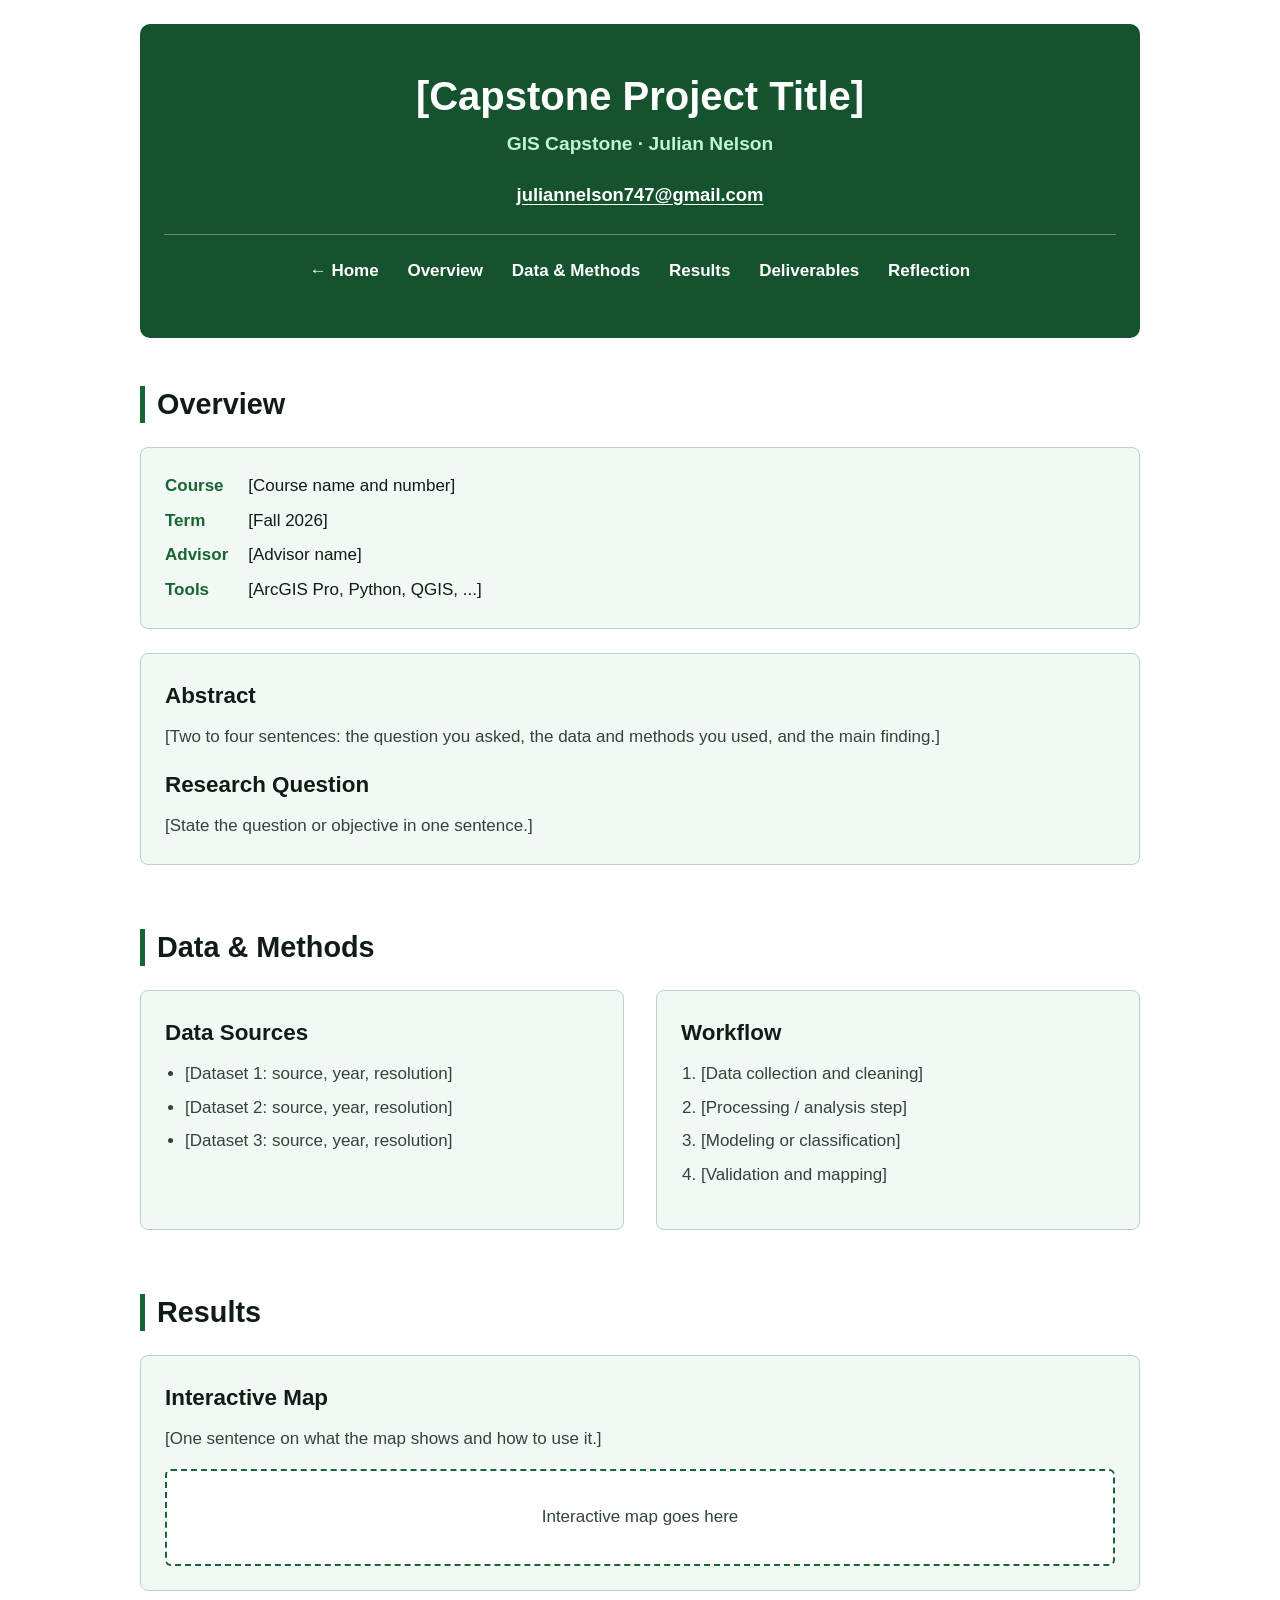
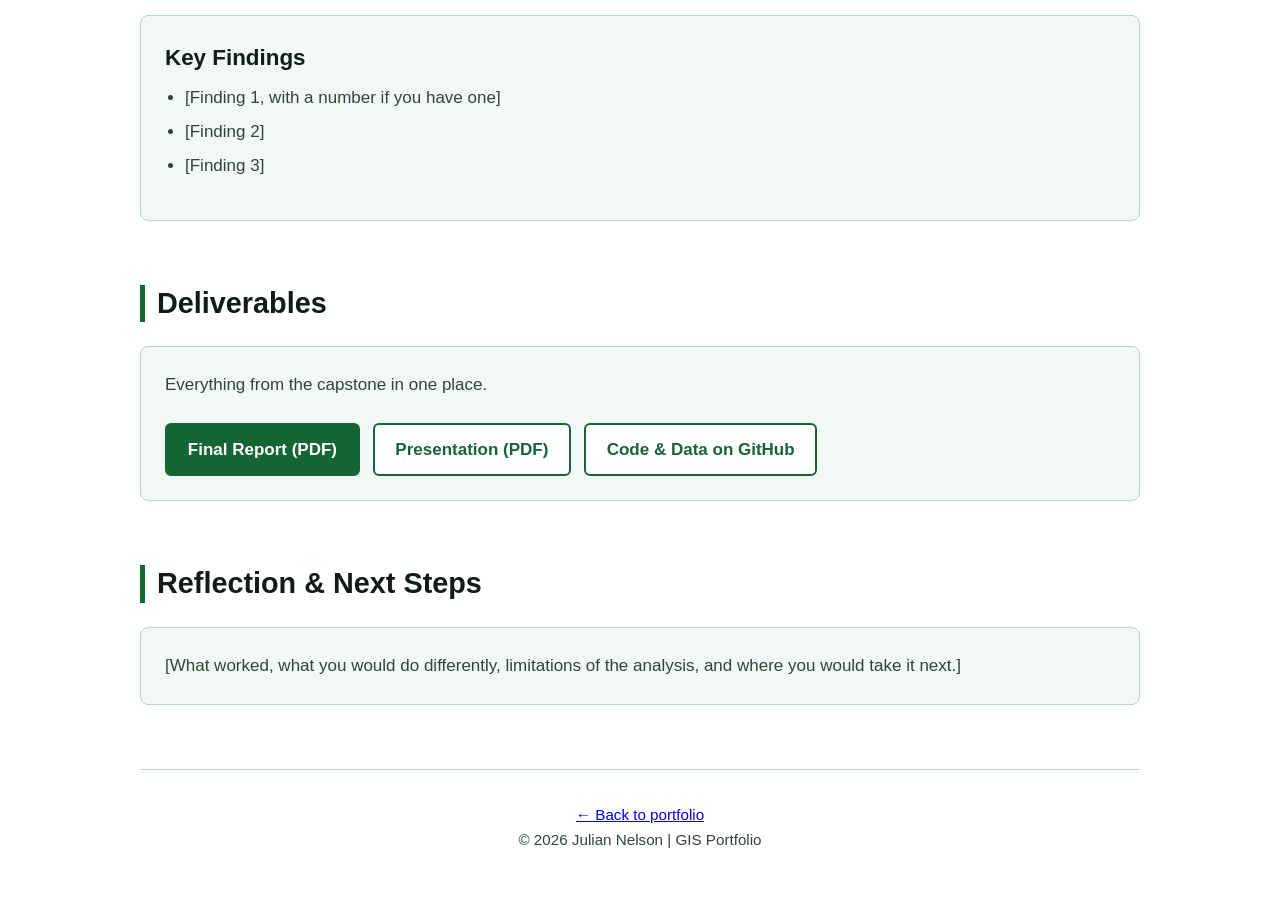
==== capstone.html @ 49990075 "Add files via upload" ====
<!DOCTYPE html>
<html lang="en">
<head>
  <meta charset="UTF-8">
  <meta name="viewport" content="width=device-width, initial-scale=1.0">
  <meta name="description" content="Capstone project by Julian Nelson: full write-up, data, methods, results, and deliverables.">

  <title>Capstone Project | Julian Nelson</title>

  <link rel="stylesheet" href="styles.css">
</head>


<body>

  <a class="skip-link" href="#overview">Skip to content</a>

  <div class="container">

    <!-- =========================
         Header
    ========================== -->
    <header>
      <h1>[Capstone Project Title]</h1>

      <p class="subtitle">
        GIS Capstone &middot; Julian Nelson
      </p>

      <div class="header-contact">
        <a href="mailto:juliannelson747@gmail.com">juliannelson747@gmail.com</a>
      </div>

      <nav aria-label="Capstone navigation">
        <a href="index.html">&larr; Home</a>
        <a href="#overview">Overview</a>
        <a href="#data-methods">Data &amp; Methods</a>
        <a href="#results">Results</a>
        <a href="#deliverables">Deliverables</a>
        <a href="#reflection">Reflection</a>
      </nav>
    </header>


    <main>

      <!-- =========================
           Overview
      ========================== -->
      <section id="overview">

        <h2>Overview</h2>

        <div class="card">

          <dl class="facts">
            <dt>Course</dt>
            <dd>[Course name and number]</dd>
            <dt>Term</dt>
            <dd>[Fall 2026]</dd>
            <dt>Advisor</dt>
            <dd>[Advisor name]</dd>
            <dt>Tools</dt>
            <dd>[ArcGIS Pro, Python, QGIS, ...]</dd>
          </dl>

        </div>

        <div class="card" style="margin-top: 1.5rem;">

          <h3>Abstract</h3>

          <p>
            [Two to four sentences: the question you asked, the data and
            methods you used, and the main finding.]
          </p>

          <h3>Research Question</h3>

          <p>
            [State the question or objective in one sentence.]
          </p>

        </div>

      </section>


      <!-- =========================
           Data & Methods
      ========================== -->
      <section id="data-methods">

        <h2>Data &amp; Methods</h2>

        <div class="grid">

          <div class="card">
            <h3>Data Sources</h3>
            <ul class="plain">
              <li>[Dataset 1: source, year, resolution]</li>
              <li>[Dataset 2: source, year, resolution]</li>
              <li>[Dataset 3: source, year, resolution]</li>
            </ul>
          </div>

          <div class="card">
            <h3>Workflow</h3>
            <ol>
              <li>[Data collection and cleaning]</li>
              <li>[Processing / analysis step]</li>
              <li>[Modeling or classification]</li>
              <li>[Validation and mapping]</li>
            </ol>
          </div>

        </div>

        <!-- Optional: workflow diagram
        <figure>
          <img class="project-image" src="images/capstone-workflow.png" alt="Diagram of the capstone workflow">
          <figcaption>Figure 1. Analysis workflow.</figcaption>
        </figure>
        -->

      </section>


      <!-- =========================
           Results
      ========================== -->
      <section id="results">

        <h2>Results</h2>

        <div class="card">

          <h3>Interactive Map</h3>

          <p>
            [One sentence on what the map shows and how to use it.]
          </p>

          <!-- Replace the placeholder with your map embed:
          <div class="map-container">
            <iframe
              src="maps/capstone-map.html"
              title="Interactive map of capstone results"
              loading="lazy"></iframe>
          </div>
          -->
          <div class="placeholder">Interactive map goes here</div>

        </div>

        <div class="card" style="margin-top: 1.5rem;">

          <h3>Key Findings</h3>

          <ul class="plain">
            <li>[Finding 1, with a number if you have one]</li>
            <li>[Finding 2]</li>
            <li>[Finding 3]</li>
          </ul>

          <!-- Static figures:
          <figure>
            <img class="project-image" src="images/capstone-figure1.png" alt="Describe the figure">
            <figcaption>Figure 2. [Caption.]</figcaption>
          </figure>
          -->

        </div>

      </section>


      <!-- =========================
           Deliverables
      ========================== -->
      <section id="deliverables">

        <h2>Deliverables</h2>

        <div class="card">

          <p>
            Everything from the capstone in one place.
          </p>

          <a class="btn" href="documents/capstone-report.pdf" target="_blank" rel="noopener noreferrer">
            Final Report (PDF)
          </a>

          <a class="btn btn-outline" href="documents/capstone-presentation.pdf" target="_blank" rel="noopener noreferrer">
            Presentation (PDF)
          </a>

          <a class="btn btn-outline" href="https://github.com/juliannelson747-beep" target="_blank" rel="noopener noreferrer">
            Code &amp; Data on GitHub
          </a>

        </div>

      </section>


      <!-- =========================
           Reflection
      ========================== -->
      <section id="reflection">

        <h2>Reflection &amp; Next Steps</h2>

        <div class="card">

          <p>
            [What worked, what you would do differently, limitations of the
            analysis, and where you would take it next.]
          </p>

        </div>

      </section>

    </main>


    <footer>
      <p><a href="index.html">&larr; Back to portfolio</a></p>
      <p>&copy; 2026 Julian Nelson | GIS Portfolio</p>
    </footer>

  </div>

</body>
</html>
---- styles.css ----
/* =========================
   Global Theme: white + green, high contrast
   (all text/background pairs are WCAG AA or better)
========================= */
:root {
  --bg-color: #ffffff;
  --surface: #f2f8f4;
  --text-main: #111c16;      /* ~17:1 on white */
  --text-muted: #33433a;     /* ~10:1 on white */
  --accent: #166534;         /* ~7:1 on white; white text on it ~7:1 */
  --accent-hover: #14532d;
  --accent-light: #bbf7d0;   /* used only on dark green header */
  --header-bg: #14532d;
  --border: #b9d4c2;
}

* {
  box-sizing: border-box;
  margin: 0;
  padding: 0;
}

html {
  scroll-behavior: smooth;
}

body {
  font-family: -apple-system, BlinkMacSystemFont, "Segoe UI", Roboto, Helvetica, Arial, sans-serif;
  font-size: 1.0625rem;
  background-color: var(--bg-color);
  color: var(--text-main);
  line-height: 1.65;
  padding: 1.5rem 1rem 2rem;
}

.container {
  max-width: 1000px;
  margin: 0 auto;
}

a:focus-visible {
  outline: 3px solid #000;
  outline-offset: 3px;
}

.skip-link {
  position: absolute;
  left: -999px;
  top: 0;
  background: #000;
  color: #fff;
  padding: 0.5rem 1rem;
  z-index: 10;
}

.skip-link:focus {
  left: 0;
}


/* =========================
   Header / Intro
========================= */
header {
  background-color: var(--header-bg);
  color: #fff;
  text-align: center;
  padding: 3rem 1.5rem;
  border-radius: 10px;
  margin-bottom: 3rem;
}

header h1 {
  font-size: 2.5rem;
  line-height: 1.2;
  margin-bottom: 0.5rem;
}

header .subtitle {
  font-size: 1.2rem;
  color: var(--accent-light);
  font-weight: 600;
}

.bio {
  margin: 1rem auto 0;
  color: #fff;
  max-width: 650px;
}

.header-contact {
  margin-top: 1.25rem;
  font-size: 1.15rem;
  font-weight: 700;
  color: #fff;
}

.header-contact a {
  color: #fff;
  text-decoration: underline;
  text-underline-offset: 3px;
}

.header-contact a:hover {
  color: var(--accent-light);
}

.header-contact .divider {
  margin: 0 0.6rem;
  color: var(--accent-light);
}


/* =========================
   Navigation
========================= */
nav {
  margin-top: 1.5rem;
  padding-top: 1.25rem;
  border-top: 1px solid rgba(255, 255, 255, 0.35);
}

nav a {
  display: inline-block;
  color: #fff;
  text-decoration: none;
  margin: 0.15rem 0.75rem;
  font-weight: 600;
  border-bottom: 2px solid transparent;
}

nav a:hover,
nav a[aria-current="page"] {
  border-bottom-color: var(--accent-light);
}

header a:focus-visible {
  outline-color: #fff;
}


/* =========================
   Sections
========================= */
section {
  margin-bottom: 4rem;
  scroll-margin-top: 1rem;
}

h2 {
  font-size: 1.8rem;
  line-height: 1.3;
  margin-bottom: 1.5rem;
  border-left: 5px solid var(--accent);
  padding-left: 0.75rem;
  color: var(--text-main);
}

h3 {
  color: var(--text-main);
}


/* =========================
   Responsive Project Grid
========================= */
.grid {
  display: grid;
  grid-template-columns: repeat(2, 1fr);
  gap: 2rem;
}

@media (max-width: 700px) {
  .grid {
    grid-template-columns: 1fr;
  }

  header h1 {
    font-size: 2rem;
  }
}


/* =========================
   Cards (not clickable, so no hover effects)
========================= */
.card {
  background-color: var(--surface);
  border: 1px solid var(--border);
  border-radius: 8px;
  padding: 1.5rem;
}

.card h3 {
  font-size: 1.4rem;
  margin-bottom: 0.5rem;
}

.card p {
  color: var(--text-muted);
  margin-bottom: 1rem;
}

.card p:last-child {
  margin-bottom: 0;
}


/* =========================
   Tool lists (plain text, so they don't look like buttons)
========================= */
.meta {
  color: var(--accent);
  font-weight: 700;
  font-size: 0.95rem;
  margin-bottom: 1rem;
}

.skills-grid {
  display: grid;
  grid-template-columns: repeat(auto-fit, minmax(220px, 1fr));
  gap: 1.5rem 2rem;
}

.skills-grid h3 {
  font-size: 1.05rem;
  color: var(--accent);
  margin-bottom: 0.5rem;
  padding-bottom: 0.35rem;
  border-bottom: 2px solid var(--border);
}

.skills-grid ul {
  list-style: disc;
  padding-left: 1.25rem;
  color: var(--text-main);
}

.skills-grid li {
  margin-bottom: 0.25rem;
}


/* =========================
   Project Images
========================= */
.project-image {
  width: 100%;
  height: 220px;
  object-fit: cover;
  border-radius: 6px;
  border: 1px solid var(--border);
  margin-bottom: 1rem;
}


/* =========================
   Interactive Map / Embeds
========================= */
.map-container {
  position: relative;
  width: 100%;
  height: 500px;
  border-radius: 6px;
  overflow: hidden;
  border: 1px solid var(--border);
  margin: 1rem 0;
}

.map-container iframe {
  width: 100%;
  height: 100%;
  border: none;
}

figure {
  margin: 1rem 0;
}

figcaption {
  color: var(--text-muted);
  font-size: 0.95rem;
  margin-top: 0.4rem;
}


/* =========================
   Buttons (only real links/actions look like this)
========================= */
.btn {
  display: inline-block;
  background-color: var(--accent);
  color: #fff;
  font-weight: 700;
  padding: 0.65rem 1.3rem;
  border: 2px solid var(--accent);
  border-radius: 6px;
  text-decoration: none;
  transition: background 0.2s, color 0.2s;
  margin-right: 0.5rem;
  margin-top: 0.5rem;
}

.btn:hover {
  background-color: var(--accent-hover);
  border-color: var(--accent-hover);
}

.btn-outline {
  background-color: #fff;
  color: var(--accent);
}

.btn-outline:hover {
  background-color: var(--accent-hover);
  color: #fff;
}


/* =========================
   Contact Links
========================= */
.contact-buttons {
  display: flex;
  flex-wrap: wrap;
  gap: 0.5rem;
}

.contact-buttons .btn {
  margin: 0;
}


/* =========================
   Capstone page
========================= */
.facts {
  display: grid;
  grid-template-columns: max-content 1fr;
  gap: 0.4rem 1.25rem;
}

.facts dt {
  font-weight: 700;
  color: var(--accent);
}

.facts dd {
  color: var(--text-main);
}

.placeholder {
  border: 2px dashed var(--accent);
  border-radius: 6px;
  padding: 2rem 1rem;
  text-align: center;
  color: var(--text-muted);
  background: #fff;
}

.card ol,
.card ul.plain {
  padding-left: 1.25rem;
  color: var(--text-muted);
  margin-bottom: 1rem;
}

.card li {
  margin-bottom: 0.35rem;
}

.card a:not(.btn) {
  color: var(--accent);
  font-weight: 600;
}


/* =========================
   Footer
========================= */
footer {
  text-align: center;
  padding: 2rem;
  color: var(--text-muted);
  border-top: 1px solid var(--border);
  font-size: 0.95rem;
}
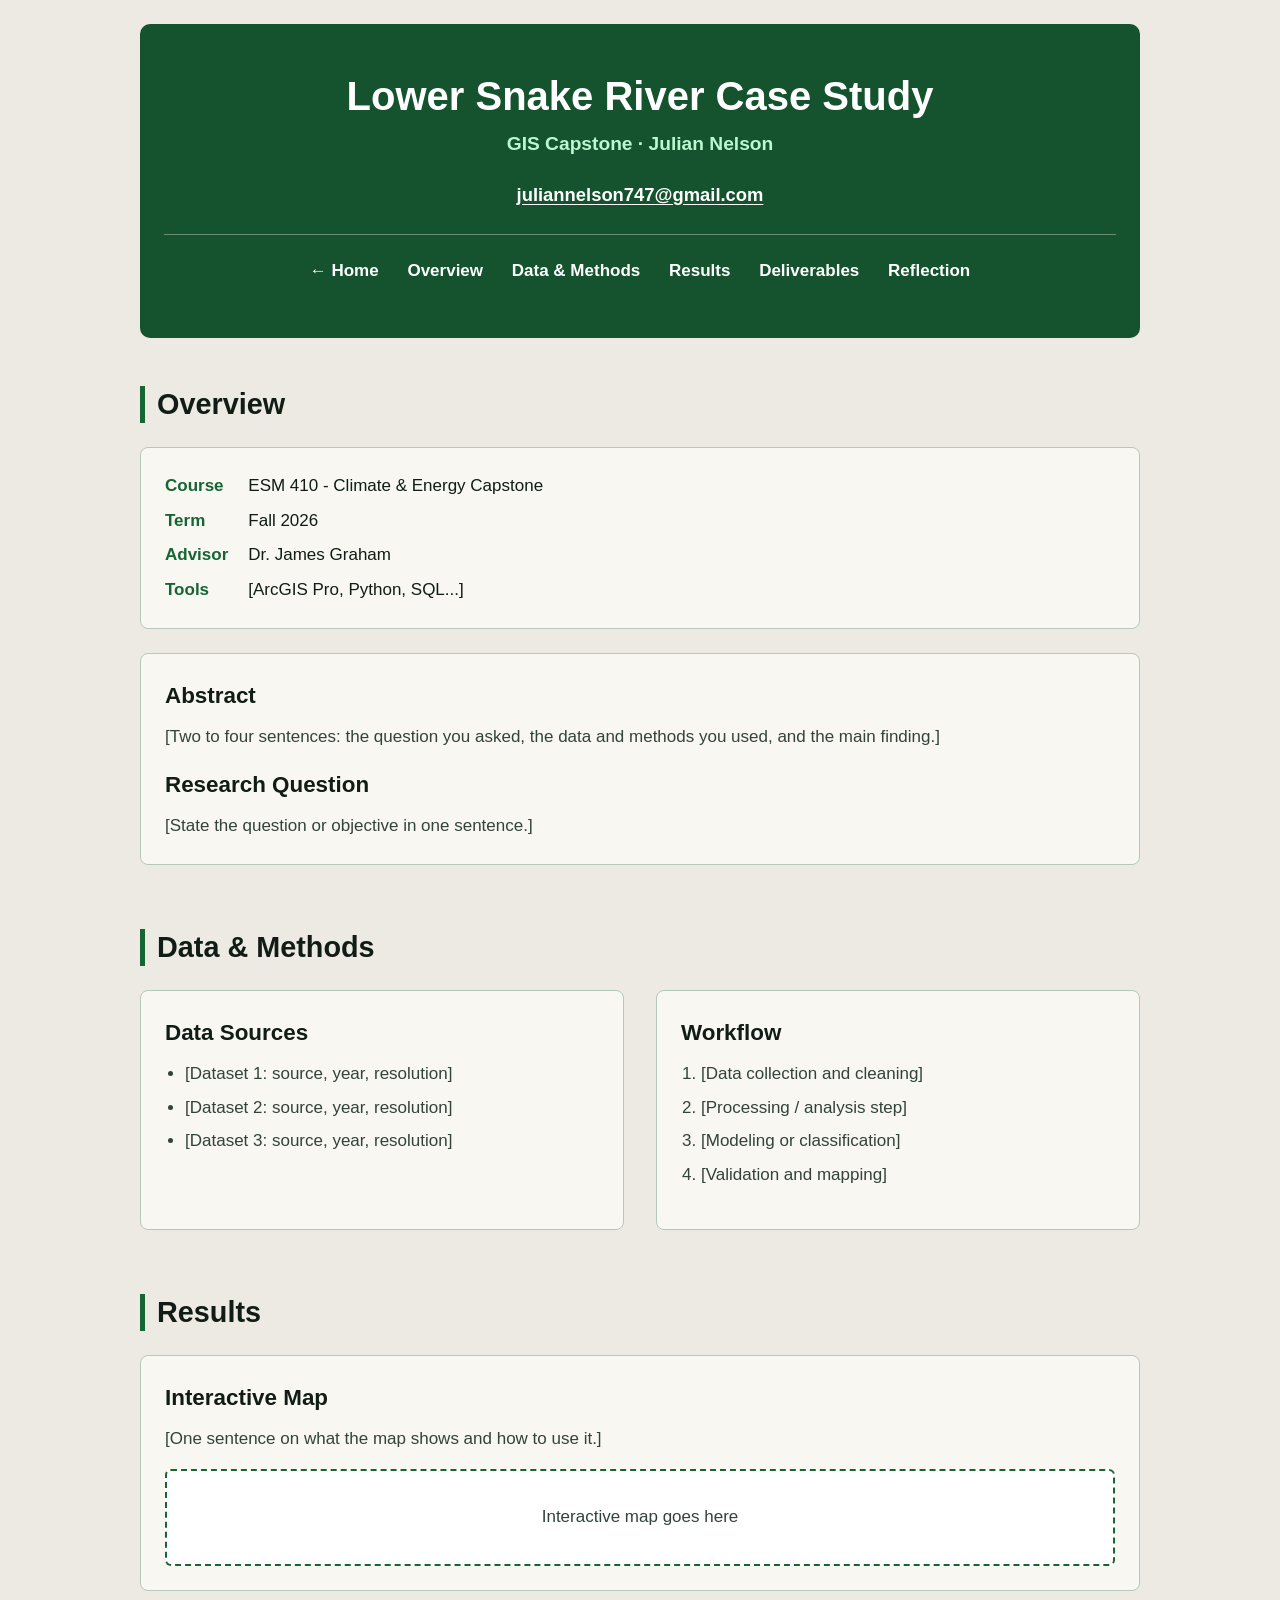
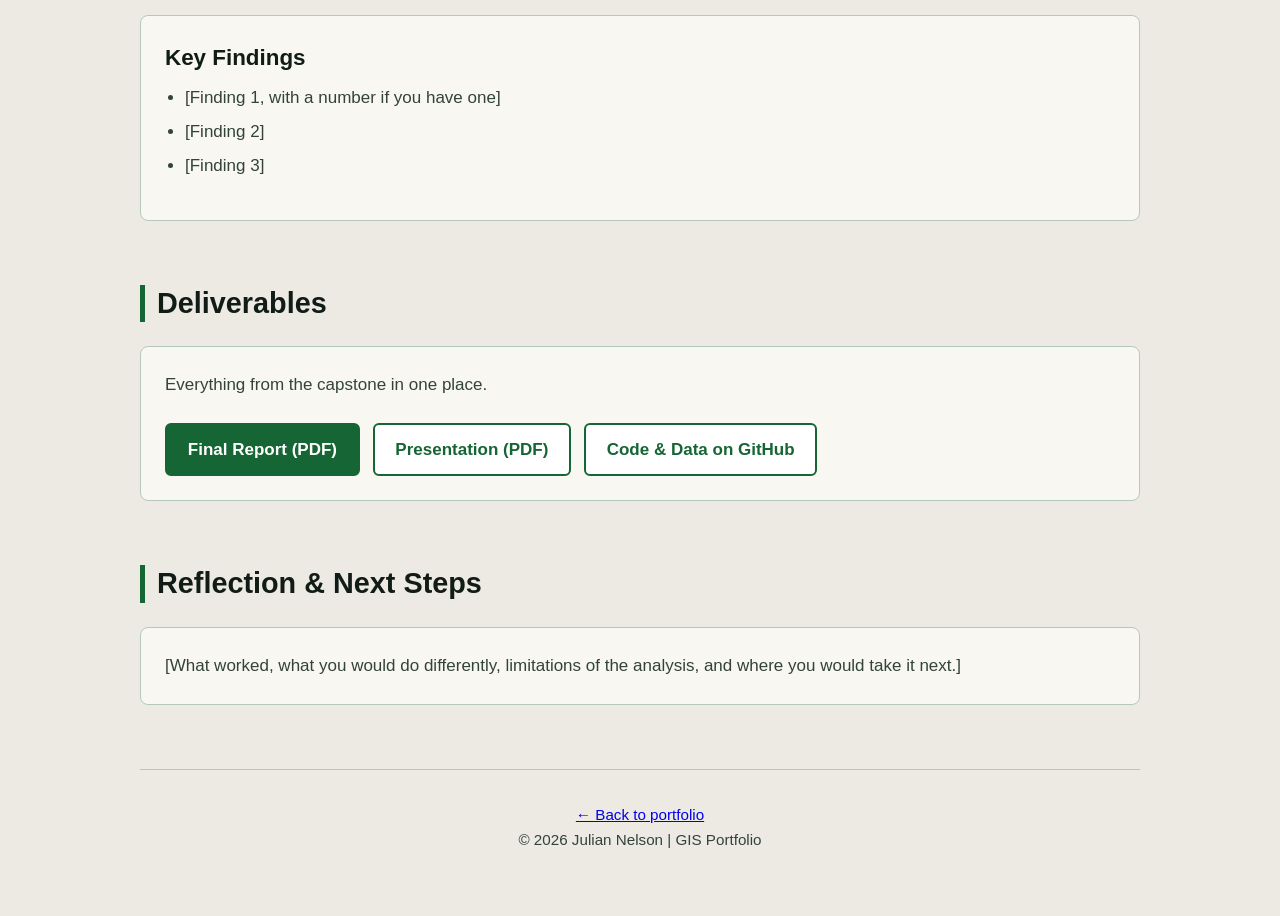
==== commit 7966c305: "Update capstone project title and details Updated project title and course details in capstone.html." ====
--- a/capstone.html
+++ b/capstone.html
@@ -21,7 +21,7 @@
          Header
     ========================== -->
     <header>
-      <h1>[Capstone Project Title]</h1>
+      <h1>Lower Snake River Case Study</h1>
 
       <p class="subtitle">
         GIS Capstone &middot; Julian Nelson
@@ -55,13 +55,13 @@
 
           <dl class="facts">
             <dt>Course</dt>
-            <dd>[Course name and number]</dd>
+            <dd>ESM 410 - Climate & Energy Capstone</dd>
             <dt>Term</dt>
-            <dd>[Fall 2026]</dd>
+            <dd>Fall 2026</dd>
             <dt>Advisor</dt>
-            <dd>[Advisor name]</dd>
+            <dd>Dr. James Graham</dd>
             <dt>Tools</dt>
-            <dd>[ArcGIS Pro, Python, QGIS, ...]</dd>
+            <dd>[ArcGIS Pro, Python, SQL...]</dd>
           </dl>
 
         </div>
--- a/styles.css
+++ b/styles.css
@@ -3,15 +3,15 @@
    (all text/background pairs are WCAG AA or better)
 ========================= */
 :root {
-  --bg-color: #ffffff;
-  --surface: #f2f8f4;
+  --bg-color: #eceae2;       /* warm off-white */
+  --surface: #f8f7f2;        /* cards: slightly lighter than the page */
   --text-main: #111c16;      /* ~17:1 on white */
   --text-muted: #33433a;     /* ~10:1 on white */
   --accent: #166534;         /* ~7:1 on white; white text on it ~7:1 */
   --accent-hover: #14532d;
   --accent-light: #bbf7d0;   /* used only on dark green header */
   --header-bg: #14532d;
-  --border: #b9d4c2;
+  --border: #b5c9ba;
 }
 
 * {
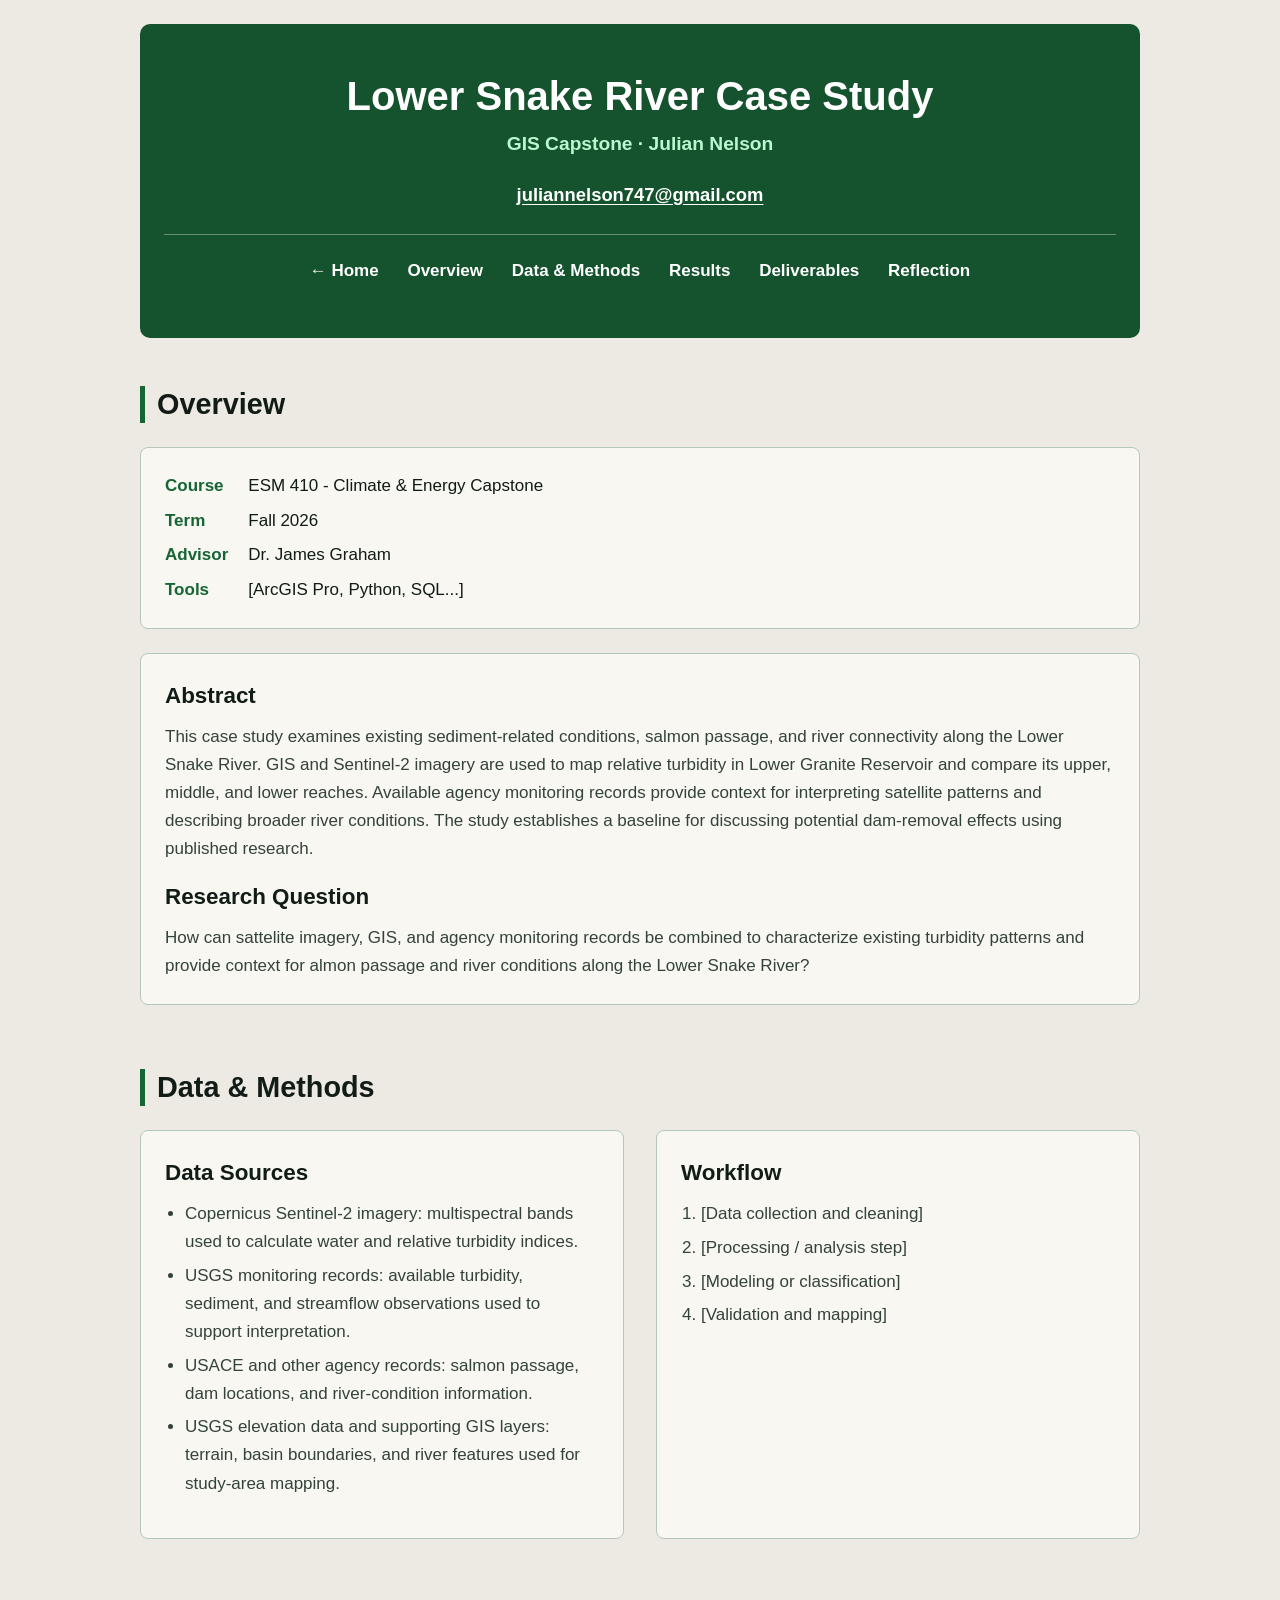
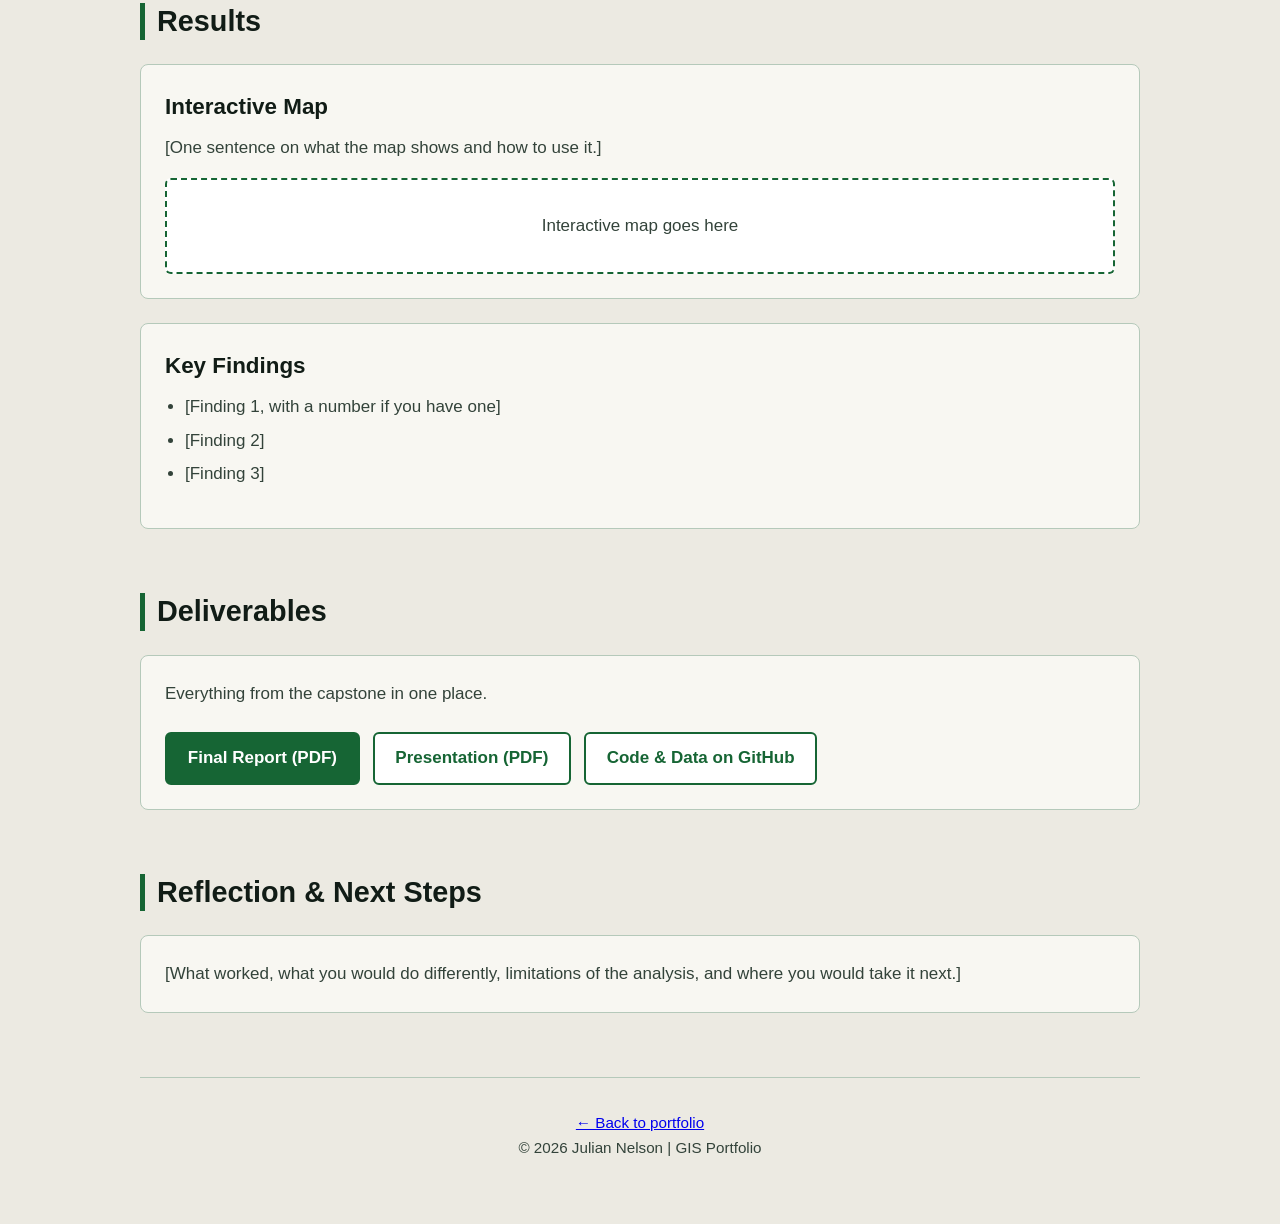
==== commit 62684fbc: "Revise abstract, research question, and data sources Updated the abstract and research question sect" ====
--- a/capstone.html
+++ b/capstone.html
@@ -71,14 +71,22 @@
           <h3>Abstract</h3>
 
           <p>
-            [Two to four sentences: the question you asked, the data and
-            methods you used, and the main finding.]
+            This case study examines existing sediment-related conditions, salmon
+            passage, and river connectivity along the Lower Snake River. GIS and
+            Sentinel-2 imagery are used to map relative turbidity in Lower Granite
+            Reservoir and compare its upper, middle, and lower reaches. Available
+            agency monitoring records provide context for interpreting satellite
+            patterns and describing broader river conditions. The study establishes
+            a baseline for discussing potential dam-removal effects using published
+            research.
           </p>
 
           <h3>Research Question</h3>
 
           <p>
-            [State the question or objective in one sentence.]
+            How can sattelite imagery, GIS, and agency monitoring records be combined 
+            to characterize existing turbidity patterns and provide context for almon 
+            passage and river conditions along the Lower Snake River?
           </p>
 
         </div>
@@ -98,9 +106,22 @@
           <div class="card">
             <h3>Data Sources</h3>
             <ul class="plain">
-              <li>[Dataset 1: source, year, resolution]</li>
-              <li>[Dataset 2: source, year, resolution]</li>
-              <li>[Dataset 3: source, year, resolution]</li>
+              <li>
+                Copernicus Sentinel-2 imagery: multispectral bands used to calculate
+                water and relative turbidity indices.
+              </li>
+              <li>
+                USGS monitoring records: available turbidity, sediment, and streamflow
+                observations used to support interpretation.
+              </li>
+              <li>
+                USACE and other agency records: salmon passage, dam locations,
+                and river-condition information.
+              </li>
+              <li>
+                USGS elevation data and supporting GIS layers: terrain, basin boundaries,
+                and river features used for study-area mapping.
+              </li>
             </ul>
           </div>
 
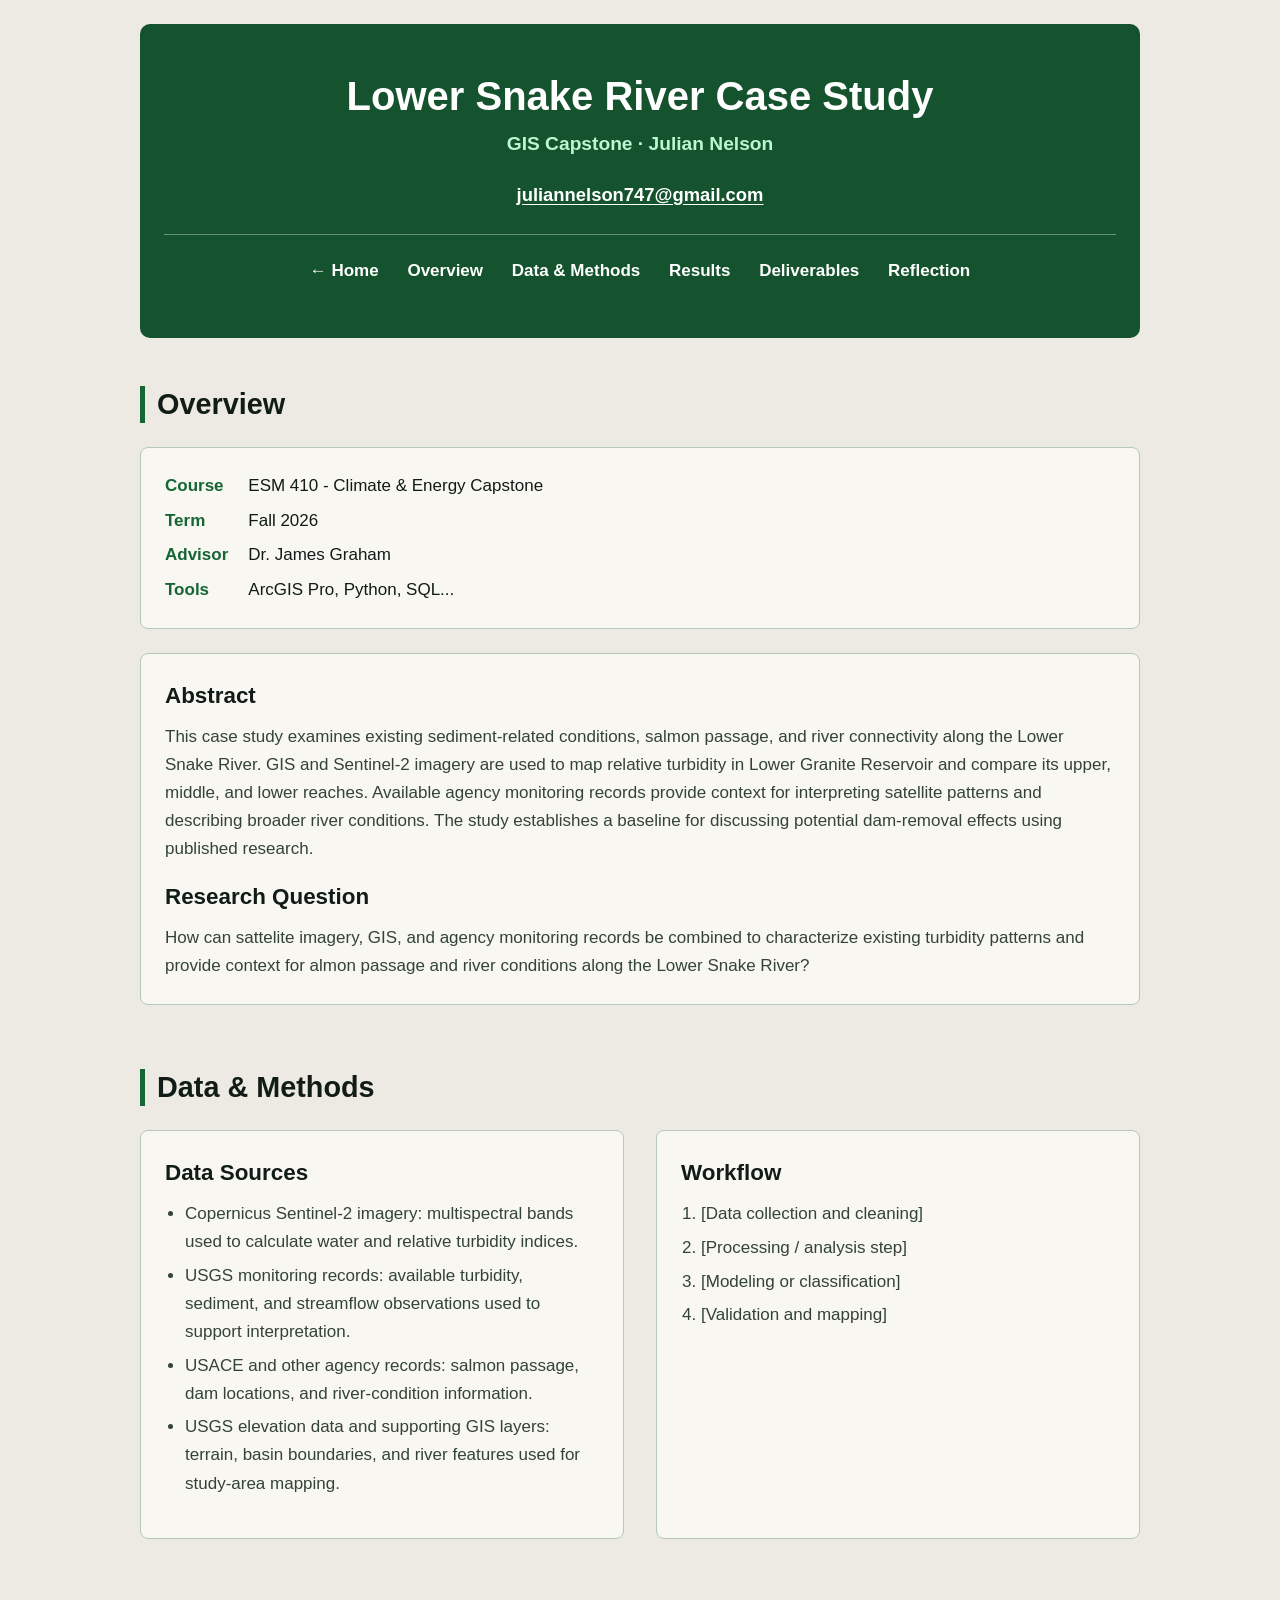
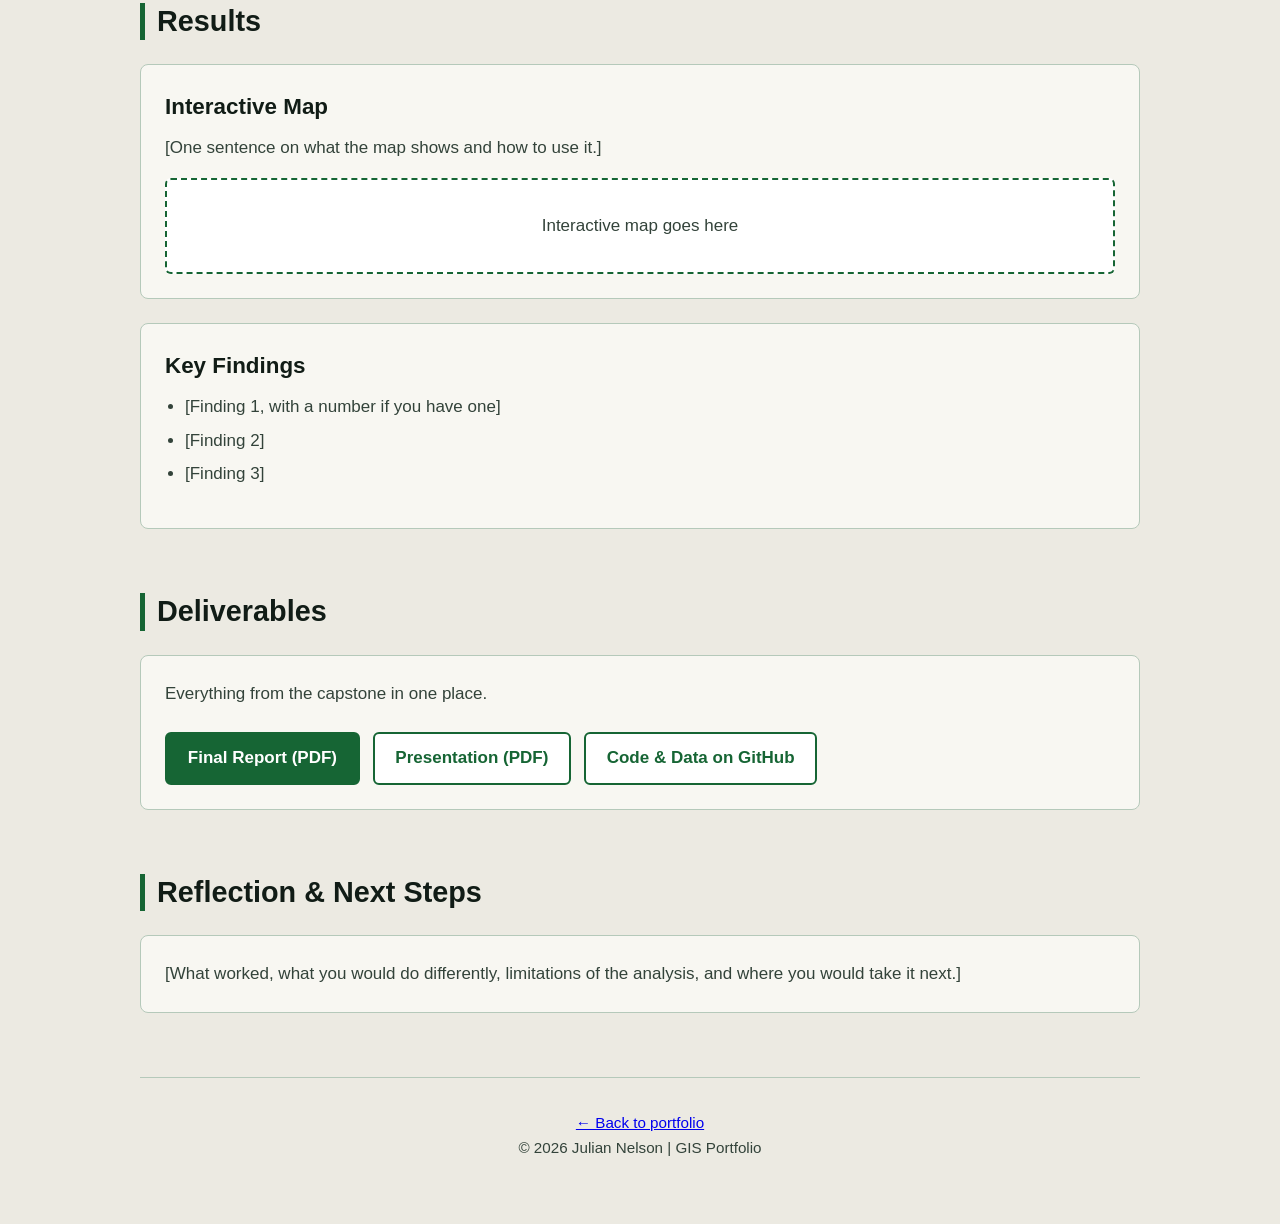
==== commit a1d34a3e: "Fix formatting of tools list in capstone.html" ====
--- a/capstone.html
+++ b/capstone.html
@@ -61,7 +61,7 @@
             <dt>Advisor</dt>
             <dd>Dr. James Graham</dd>
             <dt>Tools</dt>
-            <dd>[ArcGIS Pro, Python, SQL...]</dd>
+            <dd>ArcGIS Pro, Python, SQL...</dd>
           </dl>
 
         </div>
